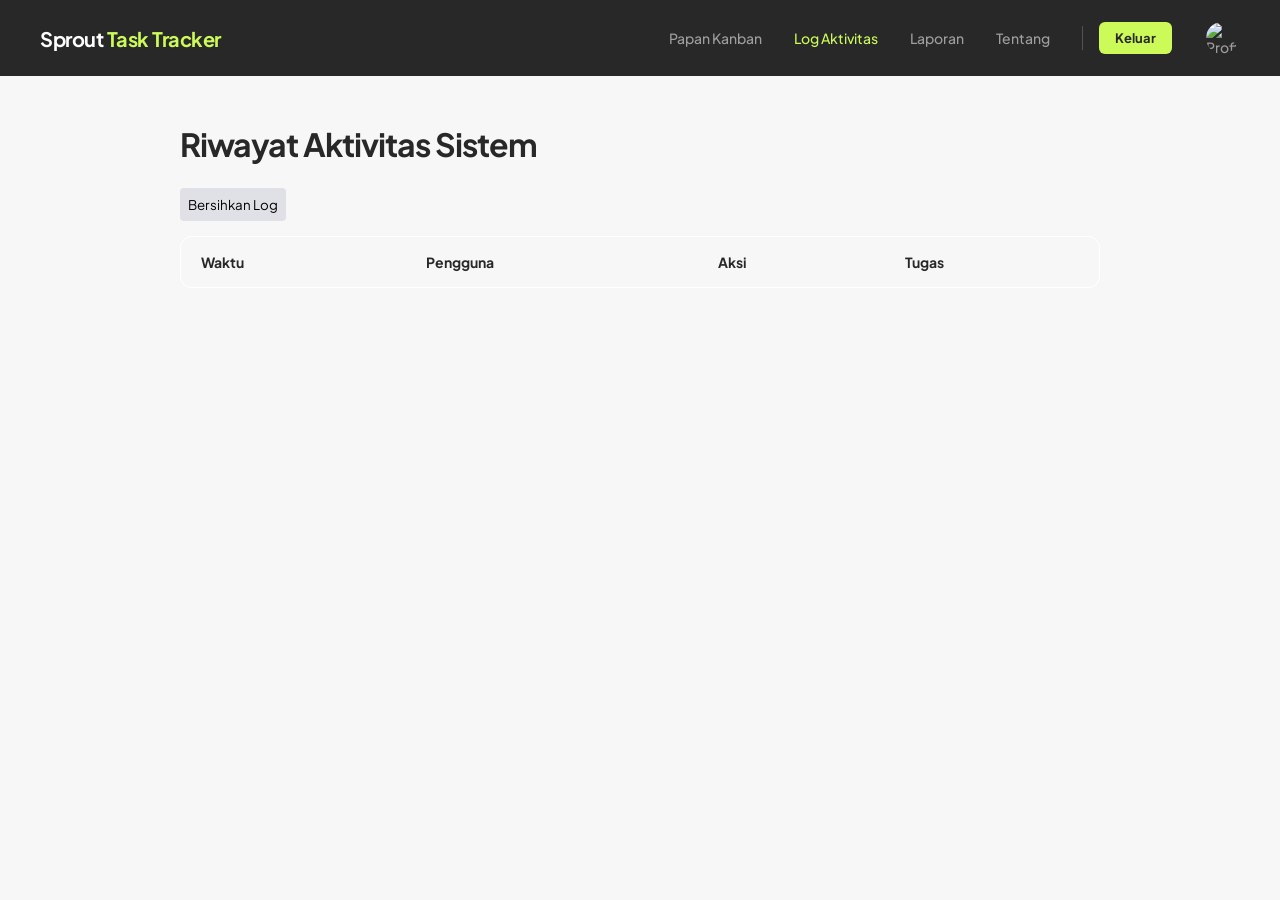
==== log.html @ 0ea2a4e3 "Add files via upload" ====
<!DOCTYPE html>
<html lang="id">
<head>
    <meta charset="UTF-8">
    <meta name="viewport" content="width=device-width, initial-scale=1.0">
    <title>Log Aktivitas - Task Tracker</title>
    <link href="https://fonts.googleapis.com/css2?family=Plus+Jakarta+Sans:wght@400;500;700&display=swap" rel="stylesheet">
    <link rel="stylesheet" href="style.css">
</head>
<body>
    <nav class="navbar">
        <h2>Sprout <span>Task Tracker</span></h2>
        <div class="nav-links">
            <a href="index.html">Papan Kanban</a>
            <a href="log.html" class="active">Log Aktivitas</a>
            <a href="report.html">Laporan</a>
            <a href="tentang.html">Tentang</a>
            
            <div style="width: 1px; height: 24px; background: rgba(255,255,255,0.2); margin: 0 16px 0 32px;"></div>
            
            <button onclick="prosesLogout()" style="margin-left: 0;">Keluar</button>
            
            <a href="profile.html" class="nav-profile-link">
                <img id="navProfileIcon" src="" alt="Profil">
            </a>
        </div>
    </nav>

    <main class="content-page">
        <h1>Riwayat Aktivitas Sistem</h1>
        <button onclick="bersihkanLog()" style="margin-bottom: 15px; padding: 8px; background: #dfe1e6; border: none; border-radius: 4px; cursor: pointer;">Bersihkan Log</button>
        
        <table class="log-table">
            <thead>
                <tr>
                    <th>Waktu</th>
                    <th>Pengguna</th>
                    <th>Aksi</th>
                    <th>Tugas</th>
                </tr>
            </thead>
            <tbody id="logTableBody">
                </tbody>
        </table>
    </main>

    <script type="module" src="script.js"></script>
</body>
</html>
---- style.css ----
/* =========================================
   SPROUT DIGITAL LAB - KANBAN THEME
   Berdasarkan Brand Guidelines 2026
========================================= */

/* PENGATURAN DASAR & TIPOGRAFI */
* {
    box-sizing: border-box;
    margin: 0;
    padding: 0;
    /* Plus Jakarta Sans sebagai satu-satunya typeface */
    font-family: 'Plus Jakarta Sans', sans-serif;
}

body {
    background-color: #F7F7F7; /* Seedbed Grey */
    color: #282828; /* Ground Black */
}

/* =========================================
   NAVIGASI (HEADER)
========================================= */
.navbar {
    display: flex;
    justify-content: space-between;
    align-items: center;
    background-color: #282828; /* Ground Black */
    padding: 20px 40px;
}

.navbar h2 {
    color: #FFFFFF;
    font-size: 20px;
    font-weight: 700;
    letter-spacing: -0.5px;
}

.navbar h2 span {
    color: #CCFA59; /* Sprout Acid */
}

.nav-links {
    display: flex;
    align-items: center;
}

.nav-links a {
    color: rgba(255,255,255,0.55);
    text-decoration: none;
    margin-left: 32px;
    font-weight: 500;
    font-size: 14px;
    transition: color 0.2s ease;
}

.nav-links a:hover, 
.nav-links a.active {
    color: #CCFA59; /* Sprout Acid */
}

.nav-links button {
    margin-left: 32px;
    padding: 8px 16px;
    background-color: #CCFA59;
    color: #282828;
    border: none;
    border-radius: 6px;
    font-size: 13px;
    font-weight: 700;
    cursor: pointer;
    transition: opacity 0.2s ease;
}

.nav-links button:hover {
    opacity: 0.8;
}

/* =========================================
   PAPAN KANBAN & KOLOM
========================================= */
.board {
    display: flex;
    padding: 32px 40px;
    gap: 24px;
    height: calc(100vh - 72px);
    overflow-x: auto;
}

.column {
    background-color: #FFFFFF; /* Clean White */
    border: 1px solid rgba(40,40,40,0.07);
    border-radius: 12px;
    width: 300px;
    min-width: 300px;
    padding: 20px;
    display: flex;
    flex-direction: column;
    gap: 12px;
}

/* Desain Header Kolom meniru Section Label Sprout */
.column h3 {
    font-size: 12px;
    font-weight: 700;
    letter-spacing: 2px;
    text-transform: uppercase;
    color: #282828;
    margin-bottom: 12px;
    padding-bottom: 12px;
    border-bottom: 1px solid rgba(40,40,40,0.07);
    display: flex;
    align-items: center;
    gap: 10px;
}

/* Kotak Sprout Acid di sebelah judul kolom */
.column h3::before {
    content: '';
    display: inline-block;
    width: 16px;
    height: 16px;
    background: #CCFA59;
    border-radius: 4px;
}

/* Tombol Tambah Tugas */
.add-btn {
    width: 100%;
    padding: 12px;
    background-color: #F7F7F7;
    color: rgba(40,40,40,0.6);
    border: 1px dashed rgba(40,40,40,0.15);
    text-align: left;
    border-radius: 8px;
    font-size: 13px;
    font-weight: 500;
    cursor: pointer;
    margin-bottom: 8px;
    transition: all 0.2s ease;
}

.add-btn:hover {
    background-color: #CCFA59;
    color: #282828;
    border-color: #CCFA59;
    border-style: solid;
}

/* =========================================
   KARTU TUGAS (CARDS)
========================================= */
.task-list {
    min-height: 100px;
    display: flex;
    flex-direction: column;
    gap: 12px;
}

.card {
    background-color: #FFFFFF;
    border-radius: 8px;
    padding: 18px;
    border: 1px solid rgba(40,40,40,0.07);
    cursor: grab;
    transition: transform 0.1s ease, border-color 0.2s ease, box-shadow 0.2s ease;
}

.card:hover {
    border-color: rgba(40,40,40,0.2);
    box-shadow: 0 4px 12px rgba(40,40,40,0.05);
}

.card:active {
    cursor: grabbing;
    transform: scale(0.98);
}

.card h4 {
    font-size: 15px;
    font-weight: 700;
    color: #282828;
    margin-bottom: 6px;
    line-height: 1.4;
}

.card p {
    font-size: 12px;
    color: rgba(40,40,40,0.55);
    font-weight: 400;
}

/* =========================================
   MODAL / FORM POPUP
========================================= */
.modal {
    display: none;
    position: fixed;
    z-index: 1000;
    left: 0;
    top: 0;
    width: 100vw;
    height: 100vh;
    background-color: rgba(40, 40, 40, 0.6); /* Latar gelap yang lebih netral */
    backdrop-filter: blur(4px);
    align-items: center;
    justify-content: center;
}

.modal-content {
    background-color: #FFFFFF;
    padding: 32px;
    border-radius: 16px;
    width: 90%;
    max-width: 540px;
    position: relative;
    margin: auto;
    border: 1px solid rgba(40,40,40,0.07);
    box-shadow: 0 16px 40px rgba(0,0,0,0.1);
}

.close-btn {
    color: rgba(40,40,40,0.3);
    position: absolute;
    top: 24px;
    right: 28px;
    font-size: 28px;
    font-weight: 500;
    cursor: pointer;
    line-height: 1;
}

.close-btn:hover {
    color: #282828;
}

#modalHeader {
    font-size: 24px;
    font-weight: 700;
    color: #282828;
    margin-bottom: 24px;
    letter-spacing: -0.5px;
}

.input-group {
    margin-bottom: 20px;
}

.input-group-row {
    display: flex;
    justify-content: space-between;
    gap: 16px;
}

.input-group-row .input-group {
    width: 50%;
}

.input-group label {
    display: block;
    font-size: 12px;
    font-weight: 700;
    color: #282828;
    margin-bottom: 8px;
}

.input-group input,
.input-group textarea {
    width: 100%;
    padding: 12px 16px;
    border: 1px solid rgba(40,40,40,0.15);
    border-radius: 8px;
    font-size: 14px;
    color: #282828;
    background-color: #FAFAFA;
    transition: all 0.2s ease;
}

.input-group input:focus,
.input-group textarea:focus {
    border-color: #282828;
    background-color: #FFFFFF;
    outline: none;
    box-shadow: 0 0 0 3px rgba(204,250,89,0.3); /* Glow Sprout Acid saat fokus */
}

/* Tombol Aksi di Modal */
.modal-actions {
    display: flex;
    justify-content: flex-end;
    gap: 12px;
    margin-top: 32px;
    padding-top: 24px;
    border-top: 1px solid rgba(40,40,40,0.07);
}

.save-btn {
    background-color: #282828;
    color: #FFFFFF;
    border: none;
    padding: 12px 24px;
    border-radius: 8px;
    font-size: 14px;
    font-weight: 700;
    cursor: pointer;
    transition: all 0.2s ease;
}

.save-btn:hover {
    background-color: #CCFA59;
    color: #282828;
}

.delete-btn {
    background-color: #FFFFFF;
    color: #E23B3B; /* Warna Misuse dari guideline */
    border: 1px solid rgba(226,59,59,0.3);
    padding: 12px 24px;
    border-radius: 8px;
    font-size: 14px;
    font-weight: 700;
    cursor: pointer;
    transition: all 0.2s ease;
}

.delete-btn:hover {
    background-color: #E23B3B;
    color: #FFFFFF;
}

/* =========================================
   HALAMAN LOGIN & LAINNYA
========================================= */
.login-page {
    background-color: #F7F7F7;
    display: flex;
    justify-content: center;
    align-items: center;
    height: 100vh;
}

.login-container {
    width: 100%;
    max-width: 400px;
    padding: 20px;
}

.login-box {
    background-color: #FFFFFF;
    padding: 48px 40px;
    border-radius: 16px;
    border: 1px solid rgba(40,40,40,0.07);
    text-align: center;
}

.login-box h2 {
    font-size: 28px;
    font-weight: 700;
    color: #282828;
    margin-bottom: 8px;
    letter-spacing: -1px;
}

.login-box p {
    font-size: 14px;
    color: rgba(40,40,40,0.55);
    margin-bottom: 32px;
}

.google-btn {
    display: flex;
    align-items: center;
    justify-content: center;
    width: 100%;
    padding: 14px;
    background-color: #282828;
    color: #FFFFFF;
    border: none;
    border-radius: 8px;
    font-size: 14px;
    font-weight: 700;
    cursor: pointer;
    transition: background-color 0.2s;
}

.google-btn:hover {
    background-color: #CCFA59;
    color: #282828;
}

/* =========================================
   TABEL LOG AKTIVITAS
========================================= */
.content-page {
    padding: 48px 40px;
    max-width: 1000px;
    margin: 0 auto;
}

.content-page h1 {
    font-size: 32px;
    font-weight: 700;
    color: #282828;
    margin-bottom: 24px;
    letter-spacing: -1px;
}

.log-table {
    width: 100%;
    border-collapse: collapse;
    background: #FFFFFF;
    border-radius: 12px;
    overflow: hidden;
    border: 1px solid rgba(40,40,40,0.07);
}

.log-table th, .log-table td {
    padding: 16px 20px;
    text-align: left;
    border-bottom: 1px solid rgba(40,40,40,0.07);
    font-size: 14px;
}

.log-table th {
    background-color: #F7F7F7;
    color: #282828;
    font-weight: 700;
}

.log-table td {
    color: rgba(40,40,40,0.7);
}

.log-table tr:last-child td {
    border-bottom: none;
}
/* =========================================
   FITUR BARU: KATEGORI, SORTING, RICH TEXT, KOMENTAR
========================================= */

.board-container {
    display: flex;
    flex-direction: column;
}

/* Kontrol Sorting */
.board-controls {
    padding: 24px 40px 0 40px;
    display: flex;
    align-items: center;
    gap: 12px;
}

.control-label {
    font-size: 13px;
    font-weight: 700;
    color: rgba(40,40,40,0.6);
}

#sortSelect {
    padding: 10px 40px 10px 16px; /* Ruang ekstra di kanan untuk panah */
    border: 1px solid rgba(40,40,40,0.15);
    border-radius: 8px;
    font-size: 13px;
    font-weight: 500;
    background-color: #FFFFFF;
    color: #282828;
    cursor: pointer;
    transition: all 0.2s ease;
}

#sortSelect:focus {
    border-color: #282828;
    outline: none;
    box-shadow: 0 0 0 3px rgba(204,250,89,0.3); /* Glow Sprout Acid */
}

/* Kategori Pill pada Kartu */
.card-category {
    display: inline-block;
    padding: 4px 8px;
    background-color: #F7F7F7;
    border: 1px solid rgba(40,40,40,0.1);
    border-radius: 4px;
    font-size: 10px;
    font-weight: 700;
    text-transform: uppercase;
    letter-spacing: 0.5px;
    color: #282828;
    margin-bottom: 8px;
}

/* Modal Ekstra Lebar */
.modal-large {
    max-width: 700px;
    max-height: 90vh;
    overflow-y: auto;
}

.input-group select {
    width: 100%;
    padding: 12px 40px 12px 16px; 
    border: 1px solid rgba(40,40,40,0.15);
    border-radius: 8px;
    font-size: 14px;
    color: #282828;
    background-color: #FAFAFA;
    transition: all 0.2s ease;
    cursor: pointer;
}

.input-group select:focus {
    border-color: #282828;
    background-color: #FFFFFF;
    outline: none;
    box-shadow: 0 0 0 3px rgba(204,250,89,0.3);
}

/* Rich Text Editor */
.rich-text-toolbar {
    display: flex;
    gap: 6px;
    padding: 8px;
    background: #FAFAFA;
    border: 1px solid rgba(40,40,40,0.15);
    border-bottom: none;
    border-radius: 8px 8px 0 0;
}

.rich-text-toolbar button {
    padding: 6px 12px;
    background: #FFFFFF;
    border: 1px solid rgba(40,40,40,0.1);
    border-radius: 4px;
    font-size: 13px;
    cursor: pointer;
}

.rich-text-toolbar button:hover {
    background: #CCFA59;
}

.rich-text-editor {
    min-height: 120px;
    padding: 16px;
    border: 1px solid rgba(40,40,40,0.15);
    border-radius: 0 0 8px 8px;
    background-color: #FFFFFF;
    font-size: 14px;
    line-height: 1.6;
    overflow-y: auto;
}

.rich-text-editor img {
    max-width: 100%;
    border-radius: 6px;
    margin: 10px 0;
}

.rich-text-editor a {
    color: #0052cc;
    text-decoration: underline;
}

/* Checklist Pindah ke Review */
.checklist-box {
    margin-top: 16px;
    padding: 16px;
    background: rgba(204,250,89,0.15);
    border: 1px solid #CCFA59;
    border-radius: 8px;
}

.checkbox-container {
    display: flex;
    align-items: center;
    font-size: 14px;
    font-weight: 700;
    color: #282828;
    cursor: pointer;
    gap: 10px;
}

.checkbox-container input {
    width: 18px;
    height: 18px;
    cursor: pointer;
}

/* Seksi Komentar */
.comments-section {
    margin-top: 32px;
    padding-top: 24px;
    border-top: 1px solid rgba(40,40,40,0.07);
}

.comments-section h3 {
    font-size: 14px;
    font-weight: 700;
    margin-bottom: 16px;
}

.comments-list {
    display: flex;
    flex-direction: column;
    gap: 12px;
    margin-bottom: 16px;
}

.comment-item {
    background: #F7F7F7;
    padding: 12px 16px;
    border-radius: 8px;
}

.comment-meta {
    font-size: 11px;
    color: rgba(40,40,40,0.5);
    margin-bottom: 4px;
}

.comment-meta strong {
    color: #282828;
}

.comment-text {
    font-size: 13px;
    color: #282828;
}

.add-comment-box {
    display: flex;
    gap: 10px;
}

.add-comment-box input {
    flex: 1;
    padding: 10px 14px;
    border: 1px solid rgba(40,40,40,0.15);
    border-radius: 6px;
    font-size: 13px;
}

.add-comment-box button {
    background: #CCFA59;
    color: #282828;
    border: none;
    padding: 0 20px;
    border-radius: 6px;
    font-weight: 700;
    cursor: pointer;
}

/* =========================================
   UPDATE: FITUR REPLY (BALAS KOMENTAR)
========================================= */
.comment-actions {
    margin-top: 6px;
}

.btn-reply-toggle {
    background: transparent;
    border: none;
    color: #0052cc;
    font-size: 11px;
    font-weight: 700;
    cursor: pointer;
    padding: 0;
}

.btn-reply-toggle:hover {
    text-decoration: underline;
}

.replies-container {
    margin-top: 10px;
    padding-left: 16px;
    border-left: 2px solid rgba(40,40,40,0.1);
    display: flex;
    flex-direction: column;
    gap: 8px;
}

.reply-item {
    background: #FFFFFF;
    padding: 10px 14px;
    border-radius: 6px;
    border: 1px solid rgba(40,40,40,0.07);
}

.reply-form {
    display: flex;
    gap: 8px;
    margin-top: 10px;
    padding-left: 16px;
}

.reply-form input {
    flex: 1;
    padding: 8px 12px;
    border: 1px solid rgba(40,40,40,0.15);
    border-radius: 6px;
    font-size: 12px;
}

.reply-form button {
    background: #282828;
    color: #FFFFFF;
    border: none;
    padding: 0 16px;
    border-radius: 6px;
    font-size: 11px;
    font-weight: 700;
    cursor: pointer;
}

.reply-form button:hover {
    background: #CCFA59;
    color: #282828;
}

/* =========================================
   PERBAIKAN DROPDOWN (SPROUT SELECT)
========================================= */
.sprout-select {
    appearance: none;
    -webkit-appearance: none;
    width: 100%;
    padding: 12px 40px 12px 16px; 
    border: 1px solid rgba(40,40,40,0.15);
    border-radius: 8px;
    font-size: 13px;
    font-weight: 500;
    color: #282828;
    background-color: #FFFFFF;
    background-image: url("data:image/svg+xml;charset=UTF-8,%3csvg xmlns='http://www.w3.org/2000/svg' viewBox='0 0 24 24' fill='none' stroke='%23282828' stroke-width='2' stroke-linecap='round' stroke-linejoin='round'%3e%3cpolyline points='6 9 12 15 18 9'%3e%3c/polyline%3e%3c/svg%3e");
    background-repeat: no-repeat;
    background-position: right 16px center;
    background-size: 16px;
    cursor: pointer;
    transition: all 0.2s ease;
}

#sortSelect.sprout-select {
    width: auto; /* Khusus filter urutan, lebarnya menyesuaikan isi */
    padding-top: 10px;
    padding-bottom: 10px;
    background-color: #FAFAFA;
}

.sprout-select:focus {
    border-color: #282828;
    background-color: #FFFFFF;
    outline: none;
    box-shadow: 0 0 0 3px rgba(204,250,89,0.3); /* Glow Sprout Acid */
}

/* =========================================
   GAYA KETERANGAN BALAS KOMENTAR
========================================= */
.reply-badge {
    display: inline-block;
    font-size: 11px;
    color: rgba(40,40,40,0.6);
    background-color: rgba(40,40,40,0.05);
    padding: 4px 8px;
    border-radius: 4px;
    margin-bottom: 8px;
    font-weight: 500;
}

.reply-badge strong {
    color: #282828;
    font-weight: 700;
}

/* =========================================
   GAYA UNTUK HALAMAN LAPORAN (STATS)
========================================= */
.story-stats { 
    display: grid; 
    grid-template-columns: repeat(3, 1fr); 
    gap: 16px; 
}

.stat-card { 
    border-radius: 12px; 
    padding: 24px; 
}

.stat-dark { 
    background: #282828; 
}

.stat-white { 
    background: #FFFFFF; 
    border: 1px solid rgba(40,40,40,0.07); 
}

.stat-num { 
    font-size: 40px; 
    font-weight: 700; 
    line-height: 1; 
    margin-bottom: 8px; 
    letter-spacing: -1px;
}

.stat-num-dark { color: #CCFA59; }
.stat-num-white { color: #282828; }

.stat-label { 
    font-size: 13px; 
    font-weight: 700; 
    margin-bottom: 4px; 
}

.stat-label-dark { color: rgba(255,255,255,0.7); }
.stat-label-white { color: #282828; }

.stat-desc { font-size: 12px; }
.stat-desc-dark { color: rgba(255,255,255,0.4); }
.stat-desc-white { color: rgba(40,40,40,0.45); }

/* =========================================
   GAYA GRAFIK BAR HORIZONTAL (CUSTOM)
========================================= */
.progress-row {
    display: flex;
    align-items: center;
    margin-bottom: 20px;
}

.progress-label {
    width: 160px;
    font-weight: 700;
    font-size: 14px;
    text-align: right;
    padding-right: 24px;
    color: #282828;
    flex-shrink: 0;
}

.progress-track {
    flex: 1;
    background-color: #FFFFFF;
    border: 1px solid rgba(40,40,40,0.07);
    border-radius: 8px; /* Mengikuti gaya membulat di gambar */
    height: 48px;
    position: relative;
    overflow: hidden;
}

.progress-fill {
    height: 100%;
    border-radius: 8px;
    display: flex;
    align-items: center;
    justify-content: flex-end;
    padding-right: 20px;
    transition: width 0.8s ease-out; /* Animasi saat dimuat */
    min-width: 40px; /* Ruang minimum agar angka % tidak terpotong */
}

/* Warna berdasarkan pedoman Sprout */
.progress-fill.acid { 
    background-color: #CCFA59; 
    color: #282828; 
}
.progress-fill.black { 
    background-color: #282828; 
    color: #CCFA59; 
}
.progress-fill.grey { 
    background-color: rgba(40,40,40,0.2); 
    color: #282828; 
}

.progress-text {
    font-weight: 700;
    font-size: 15px;
}
/* =========================================
   GAYA HALAMAN PROFIL
========================================= */
.profile-wrapper {
    display: grid;
    grid-template-columns: 1fr 2fr; /* Kolom kiri lebih kecil dari kanan */
    gap: 24px;
}

.profile-card {
    background: #FFFFFF;
    padding: 32px;
    border-radius: 12px;
    border: 1px solid rgba(40,40,40,0.07);
    text-align: center;
    height: fit-content;
}

.avatar-section {
    display: flex;
    flex-direction: column;
    align-items: center;
    gap: 12px;
}

.avatar-wrapper {
    width: 140px;
    height: 140px;
    border-radius: 50%;
    overflow: hidden;
    border: 3px solid #CCFA59; /* Aksen Sprout Acid */
    padding: 4px; /* Memberi jarak antara border dan gambar */
    background: #FFFFFF;
}

.avatar-wrapper img {
    width: 100%;
    height: 100%;
    border-radius: 50%;
    object-fit: cover;
}

.upload-btn {
    background-color: #F7F7F7;
    color: #282828;
    border: 1px solid rgba(40,40,40,0.15);
    padding: 6px 16px;
    border-radius: 6px;
    font-size: 12px;
    font-weight: 700;
    cursor: pointer;
    transition: all 0.2s ease;
}

.upload-btn:hover {
    background-color: #282828;
    color: #FFFFFF;
}

.history-card {
    background: #FFFFFF;
    padding: 32px;
    border-radius: 12px;
    border: 1px solid rgba(40,40,40,0.07);
}

.history-list {
    display: flex;
    flex-direction: column;
    gap: 16px;
    max-height: 500px;
    overflow-y: auto;
    padding-right: 10px;
}

.history-item {
    display: flex;
    gap: 16px;
    padding-bottom: 16px;
    border-bottom: 1px dashed rgba(40,40,40,0.1);
}

.history-item:last-child {
    border-bottom: none;
    padding-bottom: 0;
}

.history-time {
    font-size: 11px;
    font-weight: 700;
    color: rgba(40,40,40,0.4);
    width: 100px; /* Lebar tetap agar sejajar */
    flex-shrink: 0;
}

.history-content {
    font-size: 13px;
    color: #282828;
    line-height: 1.5;
}

.history-content strong {
    color: #CCFA59;
    background: #282828;
    padding: 2px 6px;
    border-radius: 4px;
    font-weight: 700;
}

/* =========================================
   GAYA NAVIGASI PROFIL ICON
========================================= */
.nav-profile-link {
    margin-left: 16px;
    display: flex;
    align-items: center;
    text-decoration: none;
}

#navProfileIcon {
    width: 36px;
    height: 36px;
    border-radius: 50%;
    object-fit: cover;
    border: 2px solid transparent; /* Border transparan default */
    background-color: #282828; /* Warna dasar jika gambar belum termuat */
    transition: all 0.2s ease;
}

/* Efek menyala saat disorot mouse (Hover) */
.nav-profile-link:hover #navProfileIcon {
    border-color: #CCFA59;
    box-shadow: 0 0 8px rgba(204, 250, 89, 0.4);
}

/* =========================================
   GAYA MULTI-SELECT PIC & AUTOCOMPLETE
========================================= */
.multi-select-container {
    display: flex;
    flex-wrap: wrap;
    align-items: center;
    gap: 6px;
    width: 100%;
    padding: 8px 12px;
    border: 1px solid rgba(40,40,40,0.15);
    border-radius: 8px;
    background-color: #FAFAFA;
    min-height: 44px;
    cursor: text;
    transition: all 0.2s ease;
}

.multi-select-container:focus-within {
    border-color: #282828;
    background-color: #FFFFFF;
    box-shadow: 0 0 0 3px rgba(204,250,89,0.3);
}

.multi-select-container input {
    border: none !important;
    background: transparent !important;
    outline: none !important;
    box-shadow: none !important;
    padding: 0 !important;
    flex: 1;
    min-width: 120px;
    height: 24px;
}

/* Tag/Pill Nama PIC */
.pic-tag {
    background-color: #CCFA59;
    color: #282828;
    padding: 4px 10px;
    border-radius: 6px;
    font-size: 12px;
    font-weight: 700;
    display: flex;
    align-items: center;
    gap: 6px;
}

.remove-tag {
    cursor: pointer;
    font-size: 14px;
    line-height: 1;
    opacity: 0.6;
    transition: opacity 0.2s;
}

.remove-tag:hover {
    opacity: 1;
}

/* Kotak Saran (Dropdown) */
.suggestions-box {
    position: absolute;
    top: calc(100% + 4px);
    left: 0;
    width: 100%;
    background: #FFFFFF;
    border: 1px solid rgba(40,40,40,0.15);
    border-radius: 8px;
    box-shadow: 0 8px 24px rgba(0,0,0,0.12);
    z-index: 100;
    max-height: 160px;
    overflow-y: auto;
}

.suggestion-item {
    padding: 10px 16px;
    font-size: 13px;
    font-weight: 500;
    color: #282828;
    cursor: pointer;
    border-bottom: 1px solid rgba(40,40,40,0.05);
    transition: background 0.2s;
}

.suggestion-item:last-child {
    border-bottom: none;
}

.suggestion-item:hover {
    background-color: #F7F7F7;
    border-left: 3px solid #CCFA59;
    padding-left: 13px; /* Mengimbangi border agar teks tidak geser */
}
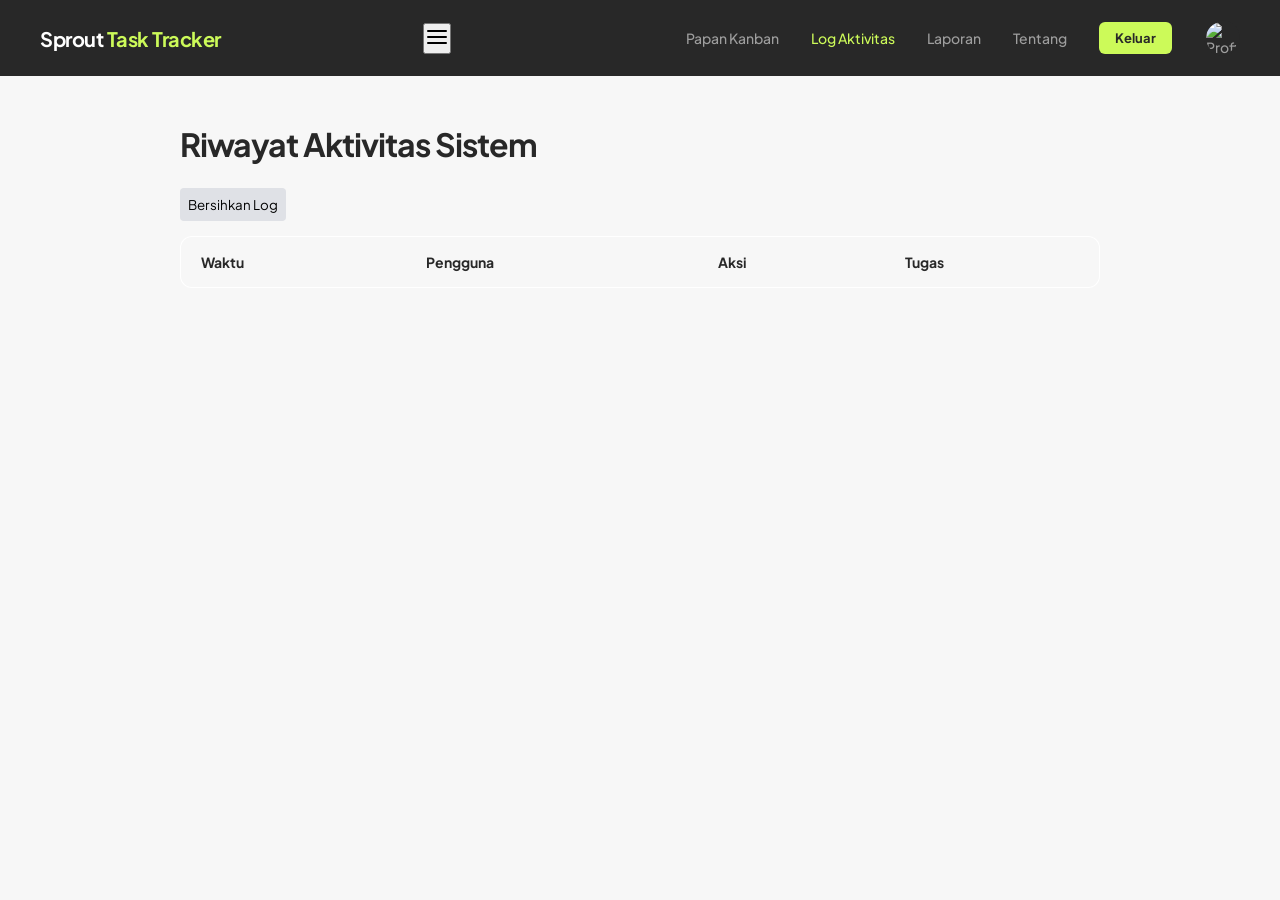
==== commit 06644984: "Update log.html" ====
--- a/log.html
+++ b/log.html
@@ -4,24 +4,35 @@
     <meta charset="UTF-8">
     <meta name="viewport" content="width=device-width, initial-scale=1.0">
     <title>Log Aktivitas - Task Tracker</title>
+    <link rel="icon" type="image/svg+xml" href="data:image/svg+xml,<svg xmlns='http://www.w3.org/2000/svg' viewBox='0 0 100 100'><rect width='100' height='100' rx='20' fill='%23282828'/><path d='M30,80 C30,50 50,30 80,30 C60,50 45,60 45,80 Z' fill='%23CCFA59'/></svg>">
     <link href="https://fonts.googleapis.com/css2?family=Plus+Jakarta+Sans:wght@400;500;700&display=swap" rel="stylesheet">
     <link rel="stylesheet" href="style.css">
 </head>
 <body>
     <nav class="navbar">
         <h2>Sprout <span>Task Tracker</span></h2>
-        <div class="nav-links">
+        
+        <button class="hamburger-btn" id="hamburgerBtn" aria-label="Menu">
+            <svg width="24" height="24" viewBox="0 0 24 24" fill="none" stroke="currentColor" stroke-width="2" stroke-linecap="round" stroke-linejoin="round">
+                <line x1="3" y1="12" x2="21" y2="12"></line>
+                <line x1="3" y1="6" x2="21" y2="6"></line>
+                <line x1="3" y1="18" x2="21" y2="18"></line>
+            </svg>
+        </button>
+
+        <div class="nav-links" id="navLinks">
             <a href="index.html">Papan Kanban</a>
             <a href="log.html" class="active">Log Aktivitas</a>
             <a href="report.html">Laporan</a>
             <a href="tentang.html">Tentang</a>
             
-            <div style="width: 1px; height: 24px; background: rgba(255,255,255,0.2); margin: 0 16px 0 32px;"></div>
+            <div class="nav-divider"></div>
             
-            <button onclick="prosesLogout()" style="margin-left: 0;">Keluar</button>
+            <button onclick="prosesLogout()" class="logout-btn">Keluar</button>
             
-            <a href="profile.html" class="nav-profile-link">
+            <a href="profile.html" class="nav-profile-link" style="position: relative;">
                 <img id="navProfileIcon" src="" alt="Profil">
+                <span id="notifBadge" class="notif-badge" style="display: none;"></span>
             </a>
         </div>
     </nav>
@@ -46,4 +57,4 @@
 
     <script type="module" src="script.js"></script>
 </body>
-</html>+</html>
--- a/style.css
+++ b/style.css
@@ -87,15 +87,19 @@
 }
 
 .column {
-    background-color: #FFFFFF; /* Clean White */
-    border: 1px solid rgba(40,40,40,0.07);
+    display: flex;
+    flex-direction: column;
+    background-color: #FFFFFF;
+    border: 1px solid rgba(40, 40, 40, 0.07);
     border-radius: 12px;
-    width: 300px;
-    min-width: 300px;
-    padding: 20px;
-    display: flex;
-    flex-direction: column;
-    gap: 12px;
+    padding: 16px 16px 8px 16px;
+    
+    /* PERUBAHAN: Membagi ruang secara otomatis dan merata */
+    flex: 1; 
+    min-width: 260px; /* Batas aman agar tidak terlalu gepeng di layar kecil */
+    max-width: none;  /* Menghapus batas 300px yang lama */
+    
+    max-height: calc(100vh - 140px); 
 }
 
 /* Desain Header Kolom meniru Section Label Sprout */
@@ -150,10 +154,29 @@
    KARTU TUGAS (CARDS)
 ========================================= */
 .task-list {
-    min-height: 100px;
-    display: flex;
-    flex-direction: column;
-    gap: 12px;
+    flex: 1; /* Memaksa daftar tugas mengambil sisa ruang di dalam kolom */
+    overflow-y: auto; /* Memunculkan scrollbar vertikal JIKA kartu kepenuhan */
+    overflow-x: hidden;
+    min-height: 50px;
+    padding-right: 4px; /* Memberi ruang agar scrollbar tidak menempel ke kartu */
+    padding-bottom: 16px; /* Ruang nafas di bawah kartu terakhir */
+}
+
+.task-list::-webkit-scrollbar {
+    width: 6px;
+}
+
+.task-list::-webkit-scrollbar-track {
+    background: transparent;
+}
+
+.task-list::-webkit-scrollbar-thumb {
+    background-color: rgba(40, 40, 40, 0.15); /* Abu-abu halus ala Seedbed Grey */
+    border-radius: 10px;
+}
+
+.task-list::-webkit-scrollbar-thumb:hover {
+    background-color: rgba(40, 40, 40, 0.3);
 }
 
 .card {
@@ -176,11 +199,21 @@
 }
 
 .card h4 {
-    font-size: 15px;
-    font-weight: 700;
-    color: #282828;
-    margin-bottom: 6px;
+    font-size: 14px; 
     line-height: 1.4;
+    margin-top: 10px;
+    margin-bottom: 8px;
+    font-weight: 700;
+    color: #282828;
+    
+    /* PERUBAHAN: Memotong teks maksimal 2 baris dengan '...' */
+    display: -webkit-box;
+    -webkit-line-clamp: 2;
+    -webkit-box-orient: vertical;
+    overflow: hidden;
+    text-overflow: ellipsis;
+    /* word-break memastikan kata yang sangat panjang ikut terpotong */
+    word-break: break-word; 
 }
 
 .card p {
@@ -995,6 +1028,7 @@
     display: flex;
     align-items: center;
     text-decoration: none;
+    position: relative;
 }
 
 #navProfileIcon {
@@ -1018,34 +1052,48 @@
 ========================================= */
 .multi-select-container {
     display: flex;
+    flex-wrap: wrap;       /* Mengizinkan elemen turun ke baris baru jika penuh */
+    align-items: center;   /* Menyelaraskan tag dan teks di tengah secara vertikal */
+    gap: 8px;              /* Jarak antar tag dan input */
+    padding: 8px 12px;
+    border: 1px solid rgba(40, 40, 40, 0.15);
+    border-radius: 8px;
+    background-color: #FFFFFF;
+    cursor: text;
+    min-height: 44px;
+}
+#selectedPics {
+    display: flex;
     flex-wrap: wrap;
-    align-items: center;
     gap: 6px;
-    width: 100%;
-    padding: 8px 12px;
-    border: 1px solid rgba(40,40,40,0.15);
-    border-radius: 8px;
-    background-color: #FAFAFA;
-    min-height: 44px;
-    cursor: text;
-    transition: all 0.2s ease;
+}
+
+.pic-tag {
+    display: inline-flex;
+    align-items: center;
+    background-color: #CCFA59; /* Sprout Acid */
+    color: #282828;
+    padding: 4px 10px;
+    border-radius: 6px;
+    font-size: 13px;
+    font-weight: 700;
+    white-space: nowrap; /* Mencegah nama terpotong jadi dua baris */
+}
+
+.multi-select-container input {
+    flex: 1;              /* Mengambil sisa ruang kosong di kanan */
+    min-width: 120px;     /* Mencegah input terlalu kecil */
+    border: none;
+    outline: none;
+    background: transparent;
+    font-size: 13px;
+    padding: 4px 0;
 }
 
 .multi-select-container:focus-within {
     border-color: #282828;
     background-color: #FFFFFF;
     box-shadow: 0 0 0 3px rgba(204,250,89,0.3);
-}
-
-.multi-select-container input {
-    border: none !important;
-    background: transparent !important;
-    outline: none !important;
-    box-shadow: none !important;
-    padding: 0 !important;
-    flex: 1;
-    min-width: 120px;
-    height: 24px;
 }
 
 /* Tag/Pill Nama PIC */
@@ -1106,4 +1154,342 @@
     background-color: #F7F7F7;
     border-left: 3px solid #CCFA59;
     padding-left: 13px; /* Mengimbangi border agar teks tidak geser */
-}+}
+
+/* =========================================
+   GAYA SISTEM NOTIFIKASI
+========================================= */
+.notif-badge {
+    position: absolute;
+    top: 0; /* Sesuaikan posisi agar pas di pojok foto */
+    right: 0;
+    width: 12px;
+    height: 12px;
+    background-color: #E23B3B; 
+    border: 2px solid #282828; 
+    border-radius: 50%;
+    z-index: 10; /* Pastikan berada di atas gambar */
+    pointer-events: none; /* Agar tidak menghalangi klik ke profil */
+    animation: pulseNotif 2s infinite;
+}
+
+@keyframes pulseNotif {
+    0% { box-shadow: 0 0 0 0 rgba(226, 59, 59, 0.4); }
+    70% { box-shadow: 0 0 0 6px rgba(226, 59, 59, 0); }
+    100% { box-shadow: 0 0 0 0 rgba(226, 59, 59, 0); }
+}
+
+.notif-item {
+    padding: 14px 16px;
+    background: #FFFFFF;
+    border: 1px solid rgba(40,40,40,0.1);
+    border-left: 4px solid #E23B3B; /* Tanda merah belum dibaca */
+    border-radius: 8px;
+    font-size: 13px;
+    color: #282828;
+    line-height: 1.5;
+}
+
+.notif-item.read {
+    border-left-color: #CCFA59; /* Hijau Sprout jika sudah dibaca */
+    background: #FAFAFA;
+    opacity: 0.7;
+}
+
+.notif-time {
+    font-size: 11px;
+    color: rgba(40,40,40,0.5);
+    margin-bottom: 6px;
+    font-weight: 700;
+}
+
+/* =========================================
+   GAYA TOMBOL ARSIP DALAM KARTU
+========================================= */
+.card-archive-btn {
+    background: transparent;
+    border: none;
+    color: rgba(40, 40, 40, 0.2); /* Sangat samar secara default */
+    cursor: pointer;
+    padding: 4px;
+    border-radius: 4px;
+    display: flex;
+    align-items: center;
+    justify-content: center;
+    transition: all 0.2s ease;
+}
+
+/* Muncul lebih jelas saat kartu atau tombol disorot */
+.card:hover .card-archive-btn {
+    color: rgba(40, 40, 40, 0.5);
+}
+
+.card-archive-btn:hover {
+    background-color: rgba(204, 250, 89, 0.2); /* Aksen tipis Sprout Acid */
+    color: #282828 !important;
+}
+
+/* =========================================
+   PERBAIKAN TATA LETAK MODAL (ANTI TABRAKAN)
+========================================= */
+
+/* 1. Pemisah antara Checkbox Selesai dan Tombol Hapus/Simpan */
+.checkbox-container {
+    display: flex;
+    align-items: center;
+    margin-top: 16px;
+    margin-bottom: 32px !important; /* Memaksa jarak jauh ke bawah */
+    font-size: 13px;
+}
+
+.form-actions {
+    display: flex;
+    justify-content: flex-end;
+    gap: 12px;
+    padding-top: 20px;
+    border-top: 1px solid rgba(40,40,40,0.1);
+}
+
+/* 2. Merenggangkan area Komentar */
+#commentSection {
+    margin-top: 24px;
+    padding-top: 24px;
+}
+
+.comment-item {
+    display: flex;
+    flex-direction: column;
+    gap: 8px; /* Memberi nafas antar teks di dalam satu komentar */
+    margin-bottom: 20px;
+    padding-bottom: 20px;
+    border-bottom: 1px dashed rgba(40,40,40,0.15);
+}
+
+.comment-item:last-child {
+    border-bottom: none;
+    margin-bottom: 0;
+}
+
+.comment-meta {
+    font-size: 12px;
+    color: rgba(40,40,40,0.6);
+}
+
+.comment-text {
+    font-size: 13px;
+    line-height: 1.5;
+    color: #282828;
+}
+
+/* 3. Merapikan form balasan komentar */
+.reply-form {
+    display: flex;
+    gap: 8px;
+    margin-top: 8px;
+}
+
+.reply-form input {
+    flex: 1;
+    padding: 8px 12px;
+    border: 1px solid rgba(40,40,40,0.15);
+    border-radius: 6px;
+    font-size: 12px;
+}
+
+.reply-form button {
+    padding: 8px 16px;
+    background-color: #282828;
+    color: #CCFA59;
+    border: none;
+    border-radius: 6px;
+    font-size: 12px;
+    font-weight: 700;
+    cursor: pointer;
+}
+
+/* --- Penambahan di bagian bawah style.css --- */
+
+.column-header {
+    display: flex;
+    justify-content: space-between;
+    align-items: center;
+    margin-bottom: 20px;
+}
+
+.icon-add-btn {
+    background: transparent;
+    border: none;
+    font-size: 24px;
+    font-weight: 400;
+    color: rgba(40,40,40,0.4);
+    cursor: pointer;
+    line-height: 1;
+    padding: 0 4px;
+    transition: color 0.2s;
+}
+
+.icon-add-btn:hover { color: #282828; }
+
+.checkbox-container {
+    display: flex;
+    align-items: center;
+    margin-top: 24px;
+    margin-bottom: 32px !important; /* Jarak ekstra agar tidak tabrakan dengan tombol simpan */
+    font-size: 13px;
+    cursor: pointer;
+}
+
+.form-actions {
+    display: flex;
+    justify-content: flex-end;
+    gap: 12px;
+    padding-top: 24px;
+    border-top: 1px solid rgba(40,40,40,0.1);
+}
+
+#commentsList {
+    display: flex;
+    flex-direction: column;
+    gap: 24px; /* Memberi jarak antar komentar agar tidak menumpuk */
+    margin-bottom: 24px;
+}
+
+.comment-item {
+    background: #FAFAFA;
+    padding: 12px 16px;
+    border-radius: 8px;
+    border: 1px solid rgba(40,40,40,0.05);
+}
+
+.comment-text {
+    margin-top: 8px;
+    line-height: 1.6;
+    font-size: 13px;
+}
+
+.reply-form {
+    display: flex;
+    gap: 8px;
+    margin-top: 12px;
+}
+
+/* Mention Box Position Fix */
+#mentionBox {
+    position: fixed; /* Menembus modal */
+    z-index: 1000000;
+}
+
+/* =========================================
+   PERBAIKAN VISUAL KARTU (SPACING & TIPOGRAFI)
+========================================= */
+
+/* Menambahkan jarak antar kartu */
+.card {
+    margin-bottom: 12px; 
+}
+
+.card:last-child {
+    margin-bottom: 0;
+}
+
+/* Mengecilkan judul kartu */
+.card h4 {
+    font-size: 14px; 
+    line-height: 1.4;
+    margin-top: 10px;
+    margin-bottom: 8px;
+    font-weight: 700;
+    color: #282828;
+}
+
+/* Memperhalus tampilan ikon arsip outline */
+.card-archive-btn {
+    background: transparent;
+    border: none;
+    color: rgba(40,40,40,0.3); /* Samar saat tidak disorot */
+    cursor: pointer;
+    padding: 2px;
+    display: flex;
+    align-items: center;
+    transition: color 0.2s ease;
+}
+
+.card-archive-btn:hover {
+    color: #282828; /* Menjadi tebal saat disorot */
+}
+
+/* =========================================
+   SPROUT RUNNER (MINI GAME)
+========================================= */
+
+#gameBoard {
+    width: 100%;
+    height: 150px;
+    border: 1px solid rgba(40,40,40,0.15);
+    border-radius: 8px;
+    background-color: #F7F7F7;
+    position: relative;
+    overflow: hidden;
+    cursor: pointer;
+    box-shadow: inset 0 2px 8px rgba(0,0,0,0.02);
+}
+
+#sproutChar {
+    width: 30px;
+    height: 30px;
+    background-color: #282828; /* Kotak hitam */
+    border-radius: 6px;
+    position: absolute;
+    top: 120px; /* Ground level (150 - 30) */
+    left: 40px;
+    z-index: 2;
+}
+
+#cactusObs {
+    width: 16px;
+    height: 30px;
+    background-color: #CCFA59; /* Rintangan hijau stabilo */
+    border: 2px solid #282828;
+    border-radius: 4px;
+    position: absolute;
+    top: 120px;
+    left: 100%;
+    z-index: 1;
+}
+
+#gameOverMsg {
+    position: absolute;
+    top: 50%;
+    left: 50%;
+    transform: translate(-50%, -50%);
+    text-align: center;
+    background: rgba(255,255,255,0.9);
+    padding: 12px 24px;
+    border-radius: 8px;
+    border: 1px solid rgba(40,40,40,0.1);
+    display: none; /* Sembunyikan saat mulai */
+    z-index: 10;
+}
+
+/* Animasi Melompat */
+.lompat {
+    animation: loncatAnimasi 0.5s linear;
+}
+
+@keyframes loncatAnimasi {
+    0% { top: 120px; }
+    40% { top: 50px; }
+    50% { top: 50px; }
+    60% { top: 50px; }
+    100% { top: 120px; }
+}
+
+/* Animasi Kaktus Berjalan */
+.jalan {
+    animation: jalanAnimasi 1.2s infinite linear;
+}
+
+@keyframes jalanAnimasi {
+    0% { left: 100%; }
+    100% { left: -20px; }
+}
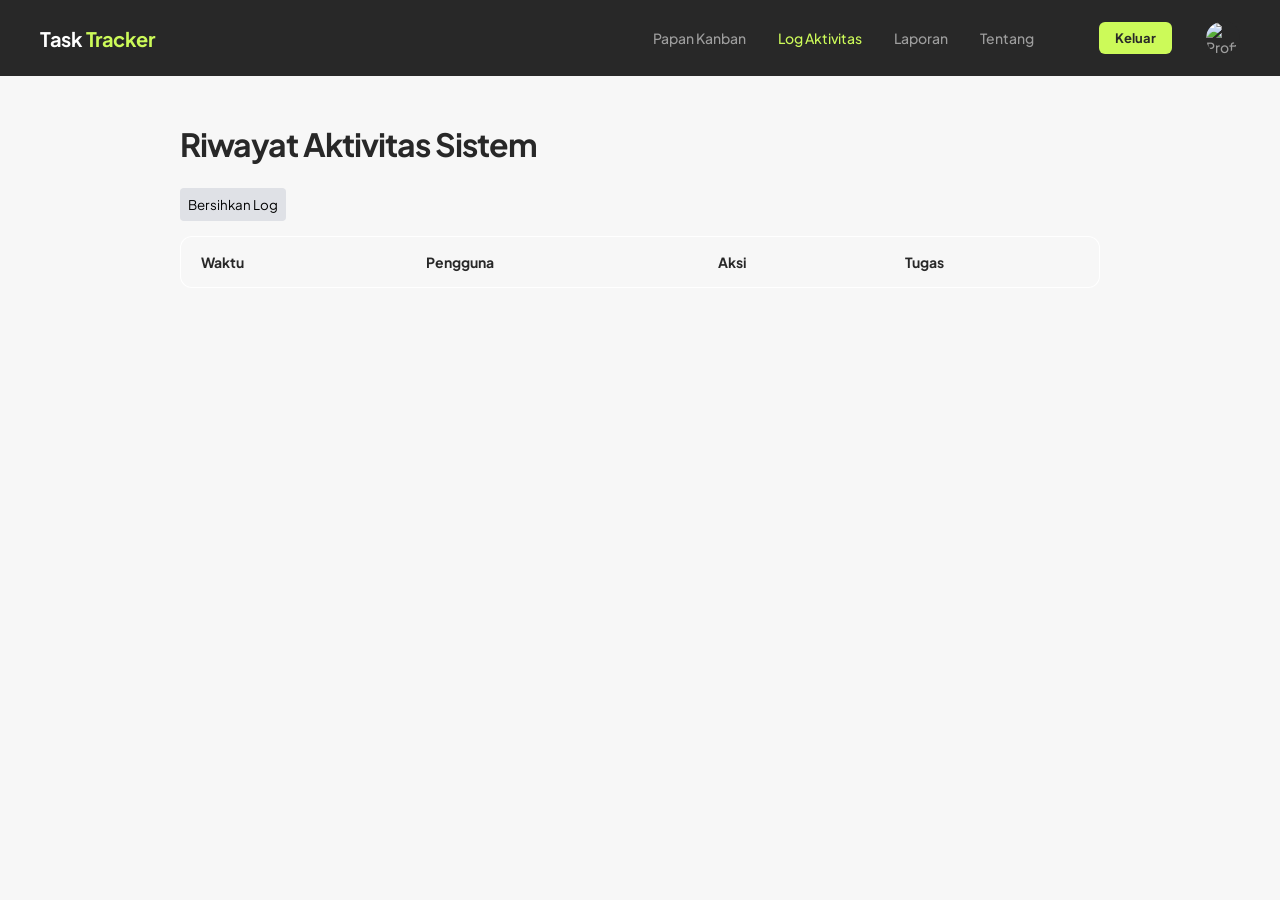
==== commit da9289c2: "Update log.html" ====
--- a/log.html
+++ b/log.html
@@ -10,7 +10,7 @@
 </head>
 <body>
     <nav class="navbar">
-        <h2>Sprout <span>Task Tracker</span></h2>
+        <h2>Task <span>Tracker</span></h2>
         
         <button class="hamburger-btn" id="hamburgerBtn" aria-label="Menu">
             <svg width="24" height="24" viewBox="0 0 24 24" fill="none" stroke="currentColor" stroke-width="2" stroke-linecap="round" stroke-linejoin="round">
--- a/style.css
+++ b/style.css
@@ -509,17 +509,13 @@
 
 /* Kategori Pill pada Kartu */
 .card-category {
-    display: inline-block;
+    font-size: 10px;
+    font-weight: 800;
+    text-transform: uppercase;
     padding: 4px 8px;
-    background-color: #F7F7F7;
-    border: 1px solid rgba(40,40,40,0.1);
     border-radius: 4px;
-    font-size: 10px;
-    font-weight: 700;
-    text-transform: uppercase;
     letter-spacing: 0.5px;
-    color: #282828;
-    margin-bottom: 8px;
+    /* Background dan Color sekarang diatur secara dinamis oleh JS */
 }
 
 /* Modal Ekstra Lebar */
@@ -1493,3 +1489,78 @@
     0% { left: 100%; }
     100% { left: -20px; }
 }
+
+/* =========================================
+   RESPONSIVITAS NAVIGASI (HAMBURGER MENU)
+========================================= */
+
+/* Sembunyikan ikon hamburger di layar besar (Desktop) */
+.hamburger-btn {
+    display: none;
+    background: transparent;
+    border: none;
+    color: #CCFA59;
+    cursor: pointer;
+    padding: 4px;
+}
+
+/* Pembatas vertikal di navigasi (diubah menjadi class agar mudah dikontrol) */
+.nav-divider {
+    width: 1px; 
+    height: 24px; 
+    background: rgba(40,40,40,0.2); /* Diubah jadi gelap agar terlihat di menu mobile */
+    margin: 0 16px;
+}
+
+.logout-btn {
+    margin-left: 0;
+}
+
+/* --- ATURAN KHUSUS LAYAR KECIL (MOBILE & TABLET) --- */
+@media screen and (max-width: 768px) {
+    
+    .hamburger-btn {
+        display: block; /* Munculkan ikon hamburger */
+    }
+
+    .nav-links {
+        display: none; /* Sembunyikan menu bawaan */
+        flex-direction: column;
+        position: absolute;
+        top: 70px; /* Jarak dari atas (sesuaikan dengan tinggi navbar Anda) */
+        left: 0;
+        width: 100%;
+        background-color: #3c3d41;
+        box-shadow: 0 8px 16px rgba(0,0,0,0.1);
+        padding: 24px;
+        z-index: 9999;
+        align-items: flex-start;
+        gap: 16px;
+        border-top: 1px solid rgba(40,40,40,0.05);
+    }
+
+    /* Class ini akan ditambahkan oleh JavaScript saat tombol diklik */
+    .nav-links.show-menu {
+        display: flex;
+        animation: turunHalus 0.3s ease;
+    }
+
+    .nav-divider {
+        width: 100%;
+        height: 1px;
+        margin: 8px 0;
+    }
+
+    .nav-profile-link {
+        width: 100%;
+        display: flex;
+        align-items: center;
+        gap: 12px;
+    }
+}
+
+/* Animasi memunculkan menu agar tidak kaku */
+@keyframes turunHalus {
+    from { opacity: 0; transform: translateY(-10px); }
+    to { opacity: 1; transform: translateY(0); }
+}
